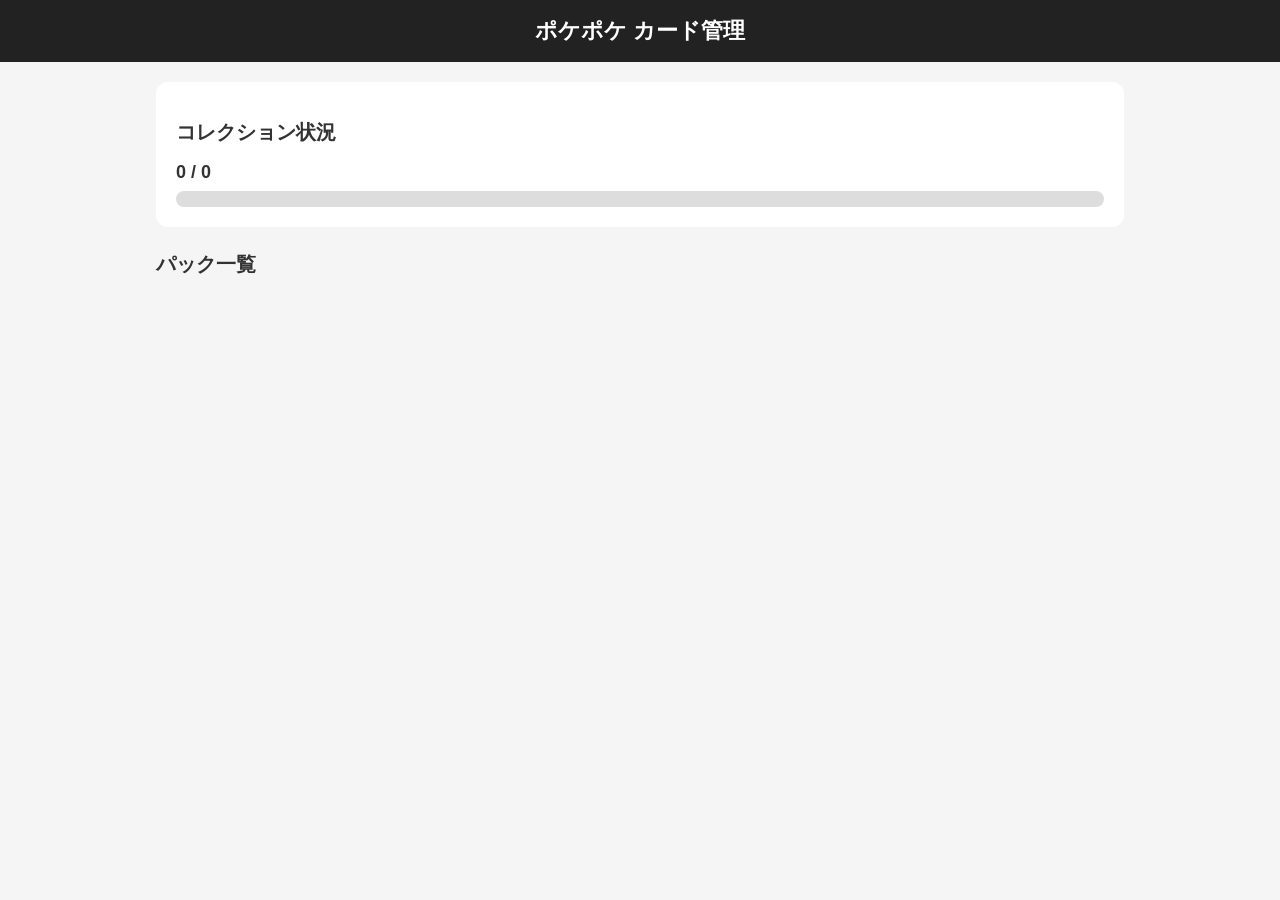
==== pokepoke/index.html @ b98fa0d4 "Add files via upload" ====
<!DOCTYPE html>
<html lang="ja">
<head>
    <meta charset="UTF-8">
    <meta name="viewport" content="width=device-width, initial-scale=1.0">
    <title>ポケポケ カード管理</title>
    <link rel="stylesheet" href="style.css">
</head>

<body>

<header>
    <h1>ポケポケ カード管理</h1>
</header>

<main>

    <section class="summary">
        <h2>コレクション状況</h2>

        <div class="progress-area">
            <div id="progress-text">0 / 0</div>
            <div class="progress-bar">
                <div id="progress"></div>
            </div>
        </div>
    </section>

    <section>
        <h2>パック一覧</h2>

        <div id="pack-list" class="pack-list">
            <!-- JavaScriptで生成 -->
        </div>
    </section>

    <section id="card-section" class="hidden">

        <div class="card-header">
            <button id="back-button">← パック一覧</button>

            <h2 id="selected-pack-name"></h2>

            <div id="pack-progress"></div>
        </div>

        <div class="filter">
            <button class="filter-button active" data-filter="all">
                すべて
            </button>

            <button class="filter-button" data-filter="owned">
                所持
            </button>

            <button class="filter-button" data-filter="missing">
                未所持
            </button>
        </div>

        <div id="card-list" class="card-list">
            <!-- JavaScriptで生成 -->
        </div>

    </section>

</main>

<script src="app.js"></script>

</body>
</html>
---- pokepoke/style.css ----
* {
    box-sizing: border-box;
}

body {
    margin: 0;
    font-family:
        -apple-system,
        BlinkMacSystemFont,
        "Segoe UI",
        "Noto Sans JP",
        sans-serif;

    background: #f5f5f5;
    color: #333;
}

header {
    background: #222;
    color: white;
    padding: 16px;
    text-align: center;
}

header h1 {
    margin: 0;
    font-size: 22px;
}

main {
    max-width: 1000px;
    margin: 20px auto;
    padding: 0 16px;
}

section {
    margin-bottom: 24px;
}

h2 {
    font-size: 20px;
}

/* --------------------
   コレクション状況
-------------------- */

.summary {
    background: white;
    padding: 20px;
    border-radius: 12px;
}

.progress-area {
    margin-top: 15px;
}

#progress-text {
    font-size: 18px;
    font-weight: bold;
    margin-bottom: 8px;
}

.progress-bar {
    width: 100%;
    height: 16px;
    background: #ddd;
    border-radius: 10px;
    overflow: hidden;
}

#progress {
    height: 100%;
    width: 0%;
    background: #4caf50;
    transition: width 0.3s;
}

/* --------------------
   パック一覧
-------------------- */

.pack-list {
    display: grid;
    grid-template-columns: repeat(3, 1fr);
    gap: 16px;
}

.pack {
    background: white;
    padding: 20px;
    border-radius: 12px;
    cursor: pointer;
    transition: 0.2s;
}

.pack:hover {
    transform: translateY(-2px);
    box-shadow: 0 4px 10px rgba(0, 0, 0, 0.1);
}

.pack-name {
    font-size: 18px;
    font-weight: bold;
}

.pack-progress {
    margin-top: 8px;
    color: #666;
}

/* --------------------
   カード一覧
-------------------- */

.card-header {
    background: white;
    padding: 16px;
    border-radius: 12px;
    margin-bottom: 16px;
}

#back-button {
    border: none;
    background: none;
    cursor: pointer;
    font-size: 16px;
    margin-bottom: 10px;
}

#selected-pack-name {
    margin: 5px 0;
}

.filter {
    display: flex;
    gap: 8px;
    margin-bottom: 16px;
}

.filter-button {
    border: none;
    padding: 10px 18px;
    border-radius: 20px;
    background: #ddd;
    cursor: pointer;
}

.filter-button.active {
    background: #333;
    color: white;
}

/* --------------------
   カード
-------------------- */

.card-list {
    display: grid;
    grid-template-columns: repeat(4, 1fr);
    gap: 16px;
}

.card {
    background: white;
    border-radius: 12px;
    padding: 12px;
    text-align: center;
}

.card-image {
    width: 100%;
    aspect-ratio: 0.72;
    object-fit: cover;
    background: #eee;
    border-radius: 8px;
}

.card-name {
    font-weight: bold;
    margin-top: 8px;
}

.card-number {
    color: #888;
    font-size: 13px;
}

.quantity {
    display: flex;
    justify-content: center;
    align-items: center;
    gap: 12px;
    margin-top: 10px;
}

.quantity button {
    width: 32px;
    height: 32px;
    border: none;
    border-radius: 50%;
    background: #ddd;
    font-size: 18px;
    cursor: pointer;
}

.quantity-value {
    min-width: 20px;
    font-weight: bold;
}

/* --------------------
   その他
-------------------- */

.hidden {
    display: none;
}

/* --------------------
   スマホ
-------------------- */

@media (max-width: 700px) {

    main {
        margin: 12px auto;
        padding: 0 10px;
    }

    .pack-list {
        grid-template-columns: repeat(2, 1fr);
        gap: 10px;
    }

    .pack {
        padding: 14px;
    }

    .pack-name {
        font-size: 15px;
    }

    .card-list {
        grid-template-columns: repeat(2, 1fr);
        gap: 10px;
    }

    .card {
        padding: 8px;
    }

    .filter-button {
        flex: 1;
        padding: 10px 5px;
    }
}
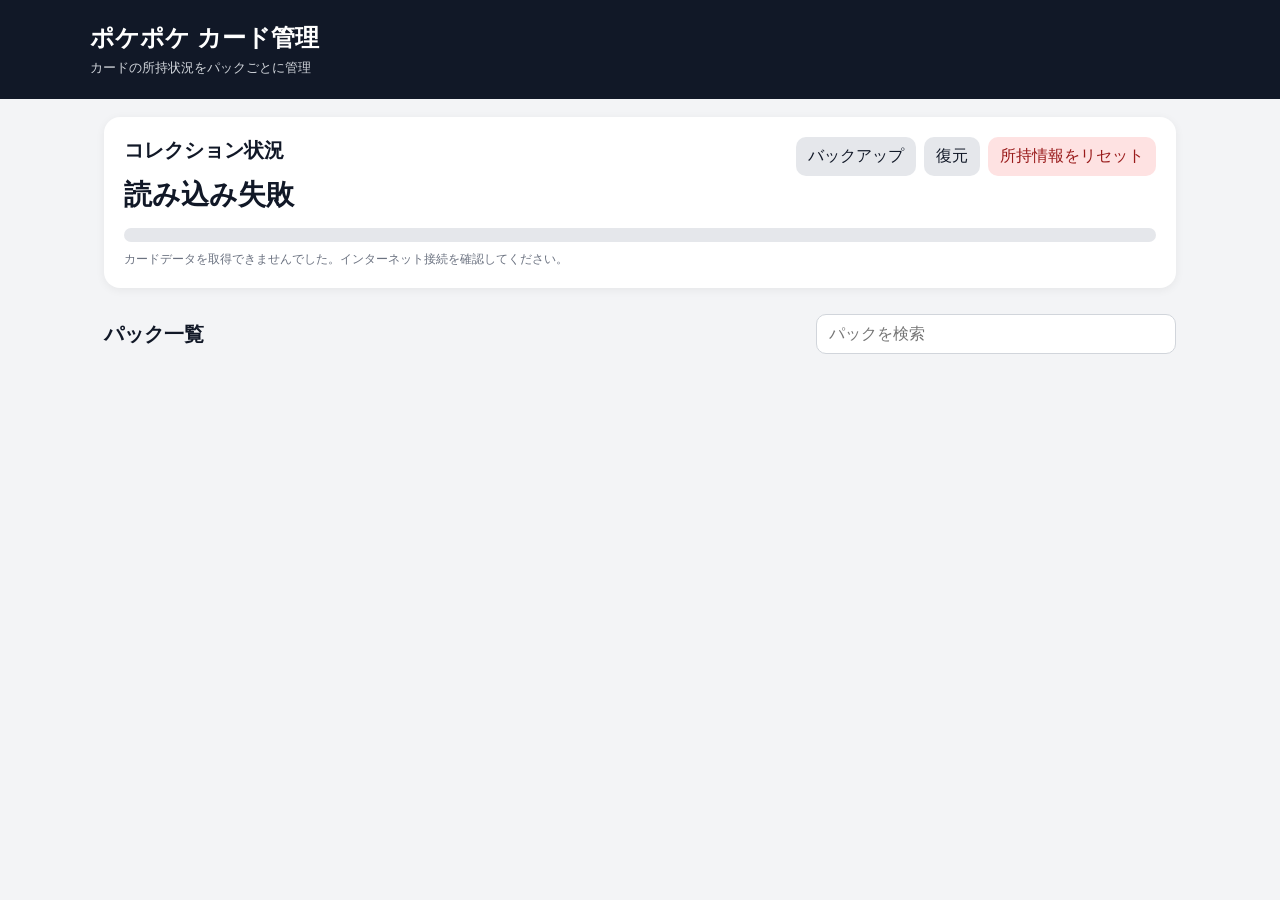
==== commit 4112e742: "Add files via upload" ====
--- a/pokepoke/index.html
+++ b/pokepoke/index.html
@@ -1,72 +1,75 @@
-<!DOCTYPE html>
+<!doctype html>
 <html lang="ja">
 <head>
-    <meta charset="UTF-8">
-    <meta name="viewport" content="width=device-width, initial-scale=1.0">
-    <title>ポケポケ カード管理</title>
-    <link rel="stylesheet" href="style.css">
+  <meta charset="utf-8">
+  <meta name="viewport" content="width=device-width, initial-scale=1, viewport-fit=cover">
+  <meta name="theme-color" content="#111827">
+  <title>ポケポケ カード管理</title>
+  <link rel="stylesheet" href="style.css">
 </head>
-
 <body>
-
-<header>
+<header class="app-header">
+  <div>
     <h1>ポケポケ カード管理</h1>
+    <p>カードの所持状況をパックごとに管理</p>
+  </div>
 </header>
 
-<main>
+<main class="container">
+  <section class="summary-card">
+    <div class="summary-top">
+      <div>
+        <h2>コレクション状況</h2>
+        <div id="total-progress" class="big-number">読み込み中...</div>
+      </div>
+      <div class="summary-actions">
+        <button id="export-button" class="secondary-button">バックアップ</button>
+        <label class="secondary-button file-button">
+          復元
+          <input id="import-file" type="file" accept=".json,application/json">
+        </label>
+        <button id="reset-button" class="danger-button">所持情報をリセット</button>
+      </div>
+    </div>
+    <div class="progress-bar"><div id="total-progress-bar"></div></div>
+    <div id="data-status" class="status">カードデータを読み込んでいます...</div>
+  </section>
 
-    <section class="summary">
-        <h2>コレクション状況</h2>
+  <section id="home-section">
+    <div class="section-title-row">
+      <h2>パック一覧</h2>
+      <input id="search-pack" class="search" type="search" placeholder="パックを検索">
+    </div>
+    <div id="pack-list"></div>
+  </section>
 
-        <div class="progress-area">
-            <div id="progress-text">0 / 0</div>
-            <div class="progress-bar">
-                <div id="progress"></div>
-            </div>
-        </div>
-    </section>
+  <section id="card-section" class="hidden">
+    <button id="back-button" class="back-button">← パック一覧</button>
 
-    <section>
-        <h2>パック一覧</h2>
+    <div class="pack-title-card">
+      <div>
+        <div id="breadcrumb" class="breadcrumb"></div>
+        <h2 id="selected-pack-name"></h2>
+        <div id="pack-progress-text"></div>
+      </div>
+      <div class="progress-bar small"><div id="pack-progress-bar"></div></div>
+    </div>
 
-        <div id="pack-list" class="pack-list">
-            <!-- JavaScriptで生成 -->
-        </div>
-    </section>
+    <div class="toolbar">
+      <input id="search-card" class="search" type="search" placeholder="カード名・番号を検索">
+      <div class="filters">
+        <button class="filter-button active" data-filter="all">すべて</button>
+        <button class="filter-button" data-filter="missing">未所持</button>
+        <button class="filter-button" data-filter="owned">所持</button>
+      </div>
+    </div>
 
-    <section id="card-section" class="hidden">
-
-        <div class="card-header">
-            <button id="back-button">← パック一覧</button>
-
-            <h2 id="selected-pack-name"></h2>
-
-            <div id="pack-progress"></div>
-        </div>
-
-        <div class="filter">
-            <button class="filter-button active" data-filter="all">
-                すべて
-            </button>
-
-            <button class="filter-button" data-filter="owned">
-                所持
-            </button>
-
-            <button class="filter-button" data-filter="missing">
-                未所持
-            </button>
-        </div>
-
-        <div id="card-list" class="card-list">
-            <!-- JavaScriptで生成 -->
-        </div>
-
-    </section>
-
+    <div id="card-list" class="card-list"></div>
+  </section>
 </main>
 
+<div id="toast" class="toast"></div>
+
 <script src="app.js"></script>
-
 </body>
 </html>
--- a/pokepoke/style.css
+++ b/pokepoke/style.css
@@ -1,257 +1,223 @@
-* {
-    box-sizing: border-box;
-}
-
-body {
-    margin: 0;
-    font-family:
-        -apple-system,
-        BlinkMacSystemFont,
-        "Segoe UI",
-        "Noto Sans JP",
-        sans-serif;
-
-    background: #f5f5f5;
-    color: #333;
-}
-
-header {
-    background: #222;
-    color: white;
-    padding: 16px;
-    text-align: center;
-}
-
-header h1 {
-    margin: 0;
-    font-size: 22px;
-}
-
-main {
-    max-width: 1000px;
-    margin: 20px auto;
-    padding: 0 16px;
-}
-
-section {
-    margin-bottom: 24px;
-}
-
-h2 {
-    font-size: 20px;
-}
-
-/* --------------------
-   コレクション状況
--------------------- */
-
-.summary {
-    background: white;
-    padding: 20px;
-    border-radius: 12px;
-}
-
-.progress-area {
-    margin-top: 15px;
-}
-
-#progress-text {
-    font-size: 18px;
-    font-weight: bold;
-    margin-bottom: 8px;
-}
+* { box-sizing: border-box; }
+
+:root {
+  font-family: -apple-system, BlinkMacSystemFont, "Segoe UI", "Noto Sans JP",
+               "Hiragino Kaku Gothic ProN", Meiryo, sans-serif;
+  color: #111827;
+  background: #f3f4f6;
+}
+
+body { margin: 0; background: #f3f4f6; }
+button, input { font: inherit; }
+
+.app-header {
+  background: #111827;
+  color: #fff;
+  padding: 22px 16px;
+}
+.app-header > div { max-width: 1100px; margin: auto; }
+.app-header h1 { margin: 0; font-size: 24px; }
+.app-header p { margin: 5px 0 0; color: #d1d5db; font-size: 13px; }
+
+.container { max-width: 1100px; margin: 18px auto 50px; padding: 0 14px; }
+
+.summary-card, .pack-title-card {
+  background: #fff;
+  border-radius: 16px;
+  padding: 20px;
+  box-shadow: 0 2px 10px rgba(0,0,0,.06);
+}
+
+.summary-top {
+  display: flex;
+  justify-content: space-between;
+  gap: 16px;
+  align-items: flex-start;
+}
+h2 { margin: 0 0 12px; font-size: 20px; }
+.big-number { font-size: 28px; font-weight: 800; }
+
+.summary-actions { display: flex; flex-wrap: wrap; gap: 8px; justify-content: flex-end; }
+
+.secondary-button, .danger-button, .filter-button, .back-button {
+  border: 0;
+  border-radius: 10px;
+  padding: 9px 12px;
+  cursor: pointer;
+  background: #e5e7eb;
+  color: #111827;
+}
+.secondary-button:hover, .filter-button:hover, .back-button:hover { background: #d1d5db; }
+.danger-button { background: #fee2e2; color: #991b1b; }
+.file-button { display: inline-flex; align-items: center; }
+.file-button input { display: none; }
 
 .progress-bar {
-    width: 100%;
-    height: 16px;
-    background: #ddd;
-    border-radius: 10px;
-    overflow: hidden;
-}
-
-#progress {
-    height: 100%;
-    width: 0%;
-    background: #4caf50;
-    transition: width 0.3s;
-}
-
-/* --------------------
-   パック一覧
--------------------- */
-
-.pack-list {
-    display: grid;
-    grid-template-columns: repeat(3, 1fr);
-    gap: 16px;
-}
-
+  height: 14px;
+  background: #e5e7eb;
+  border-radius: 999px;
+  overflow: hidden;
+  margin-top: 14px;
+}
+.progress-bar > div {
+  height: 100%;
+  width: 0;
+  background: #22c55e;
+  transition: width .2s ease;
+}
+.progress-bar.small { height: 10px; width: 100%; max-width: 420px; }
+
+.status { color: #6b7280; margin-top: 9px; font-size: 12px; }
+
+.section-title-row, .toolbar {
+  display: flex;
+  align-items: center;
+  justify-content: space-between;
+  gap: 12px;
+  margin: 26px 0 12px;
+}
+.section-title-row h2 { margin: 0; }
+
+.search {
+  width: min(360px, 100%);
+  border: 1px solid #d1d5db;
+  border-radius: 10px;
+  padding: 10px 12px;
+  background: #fff;
+  outline: none;
+}
+.search:focus { border-color: #6b7280; }
+
+.expansion {
+  margin-bottom: 16px;
+}
+.expansion-header {
+  background: #e5e7eb;
+  padding: 12px 14px;
+  border-radius: 12px;
+  font-weight: 800;
+  display: flex;
+  justify-content: space-between;
+  gap: 10px;
+}
+.expansion-progress { color: #4b5563; font-weight: 600; }
+
+.pack-grid {
+  display: grid;
+  grid-template-columns: repeat(3, minmax(0, 1fr));
+  gap: 12px;
+  margin-top: 10px;
+}
 .pack {
-    background: white;
-    padding: 20px;
-    border-radius: 12px;
-    cursor: pointer;
-    transition: 0.2s;
-}
-
-.pack:hover {
-    transform: translateY(-2px);
-    box-shadow: 0 4px 10px rgba(0, 0, 0, 0.1);
-}
-
-.pack-name {
-    font-size: 18px;
-    font-weight: bold;
-}
-
-.pack-progress {
-    margin-top: 8px;
-    color: #666;
-}
-
-/* --------------------
-   カード一覧
--------------------- */
-
-.card-header {
-    background: white;
-    padding: 16px;
-    border-radius: 12px;
-    margin-bottom: 16px;
-}
-
-#back-button {
-    border: none;
-    background: none;
-    cursor: pointer;
-    font-size: 16px;
-    margin-bottom: 10px;
-}
-
-#selected-pack-name {
-    margin: 5px 0;
-}
-
-.filter {
-    display: flex;
-    gap: 8px;
-    margin-bottom: 16px;
-}
-
-.filter-button {
-    border: none;
-    padding: 10px 18px;
-    border-radius: 20px;
-    background: #ddd;
-    cursor: pointer;
-}
-
-.filter-button.active {
-    background: #333;
-    color: white;
-}
-
-/* --------------------
-   カード
--------------------- */
+  background: #fff;
+  border-radius: 14px;
+  padding: 12px;
+  cursor: pointer;
+  box-shadow: 0 2px 8px rgba(0,0,0,.05);
+  transition: transform .15s, box-shadow .15s;
+}
+.pack:hover { transform: translateY(-2px); box-shadow: 0 6px 16px rgba(0,0,0,.10); }
+.pack-image {
+  width: 100%;
+  aspect-ratio: 16 / 7;
+  object-fit: contain;
+  border-radius: 10px;
+  background: #f9fafb;
+}
+.pack-name { font-weight: 800; margin-top: 8px; }
+.pack-count { color: #6b7280; font-size: 13px; margin-top: 4px; }
+
+.hidden { display: none !important; }
+
+.back-button { margin: 4px 0 12px; }
+.pack-title-card h2 { margin-bottom: 5px; }
+.breadcrumb { color: #6b7280; font-size: 13px; margin-bottom: 3px; }
+#pack-progress-text { color: #4b5563; font-size: 14px; }
+
+.toolbar { flex-wrap: wrap; }
+.filters { display: flex; gap: 7px; }
+.filter-button.active { background: #111827; color: #fff; }
 
 .card-list {
-    display: grid;
-    grid-template-columns: repeat(4, 1fr);
-    gap: 16px;
-}
-
+  display: grid;
+  grid-template-columns: repeat(5, minmax(0, 1fr));
+  gap: 14px;
+}
 .card {
-    background: white;
-    border-radius: 12px;
-    padding: 12px;
-    text-align: center;
-}
-
+  background: #fff;
+  border-radius: 14px;
+  padding: 8px;
+  box-shadow: 0 2px 8px rgba(0,0,0,.06);
+  position: relative;
+}
+.card.missing { opacity: .82; }
 .card-image {
-    width: 100%;
-    aspect-ratio: 0.72;
-    object-fit: cover;
-    background: #eee;
-    border-radius: 8px;
-}
-
-.card-name {
-    font-weight: bold;
-    margin-top: 8px;
-}
-
-.card-number {
-    color: #888;
-    font-size: 13px;
-}
-
-.quantity {
-    display: flex;
-    justify-content: center;
-    align-items: center;
-    gap: 12px;
-    margin-top: 10px;
-}
-
-.quantity button {
-    width: 32px;
-    height: 32px;
-    border: none;
-    border-radius: 50%;
-    background: #ddd;
-    font-size: 18px;
-    cursor: pointer;
-}
-
-.quantity-value {
-    min-width: 20px;
-    font-weight: bold;
-}
-
-/* --------------------
-   その他
--------------------- */
-
-.hidden {
-    display: none;
-}
-
-/* --------------------
-   スマホ
--------------------- */
-
-@media (max-width: 700px) {
-
-    main {
-        margin: 12px auto;
-        padding: 0 10px;
-    }
-
-    .pack-list {
-        grid-template-columns: repeat(2, 1fr);
-        gap: 10px;
-    }
-
-    .pack {
-        padding: 14px;
-    }
-
-    .pack-name {
-        font-size: 15px;
-    }
-
-    .card-list {
-        grid-template-columns: repeat(2, 1fr);
-        gap: 10px;
-    }
-
-    .card {
-        padding: 8px;
-    }
-
-    .filter-button {
-        flex: 1;
-        padding: 10px 5px;
-    }
-}
+  width: 100%;
+  display: block;
+  aspect-ratio: 0.716;
+  object-fit: contain;
+  border-radius: 9px;
+  background: #f3f4f6;
+}
+.card-info { padding: 8px 4px 2px; }
+.card-name { font-weight: 800; line-height: 1.25; }
+.card-meta { color: #6b7280; font-size: 12px; margin-top: 3px; }
+.rarity { font-size: 12px; margin-top: 2px; }
+.quantity-row {
+  display: flex;
+  justify-content: center;
+  align-items: center;
+  gap: 12px;
+  margin-top: 9px;
+}
+.quantity-row button {
+  width: 34px; height: 34px;
+  border: 0; border-radius: 50%;
+  background: #e5e7eb; cursor: pointer;
+  font-size: 19px; line-height: 1;
+}
+.quantity-row button:hover { background: #d1d5db; }
+.quantity { min-width: 22px; text-align: center; font-weight: 800; }
+.owned-badge {
+  position: absolute;
+  top: 12px; right: 12px;
+  background: #22c55e; color: #fff;
+  border-radius: 999px;
+  padding: 3px 7px;
+  font-size: 11px;
+  font-weight: 800;
+}
+.empty { padding: 30px; text-align: center; color: #6b7280; background: #fff; border-radius: 14px; }
+
+.toast {
+  position: fixed;
+  left: 50%;
+  bottom: 20px;
+  transform: translate(-50%, 20px);
+  opacity: 0;
+  background: #111827;
+  color: #fff;
+  padding: 10px 15px;
+  border-radius: 10px;
+  pointer-events: none;
+  transition: .2s;
+  z-index: 10;
+}
+.toast.show { opacity: 1; transform: translate(-50%, 0); }
+
+@media (max-width: 900px) {
+  .pack-grid { grid-template-columns: repeat(2, minmax(0, 1fr)); }
+  .card-list { grid-template-columns: repeat(4, minmax(0, 1fr)); }
+}
+@media (max-width: 650px) {
+  .app-header h1 { font-size: 20px; }
+  .container { margin-top: 10px; }
+  .summary-top, .section-title-row, .toolbar { display: block; }
+  .summary-actions { margin-top: 12px; justify-content: flex-start; }
+  .search { width: 100%; margin-top: 10px; }
+  .pack-grid { grid-template-columns: repeat(2, minmax(0, 1fr)); gap: 8px; }
+  .card-list { grid-template-columns: repeat(2, minmax(0, 1fr)); gap: 9px; }
+  .filters { margin-top: 9px; }
+  .filter-button { flex: 1; }
+  .pack-title-card { padding: 15px; }
+}
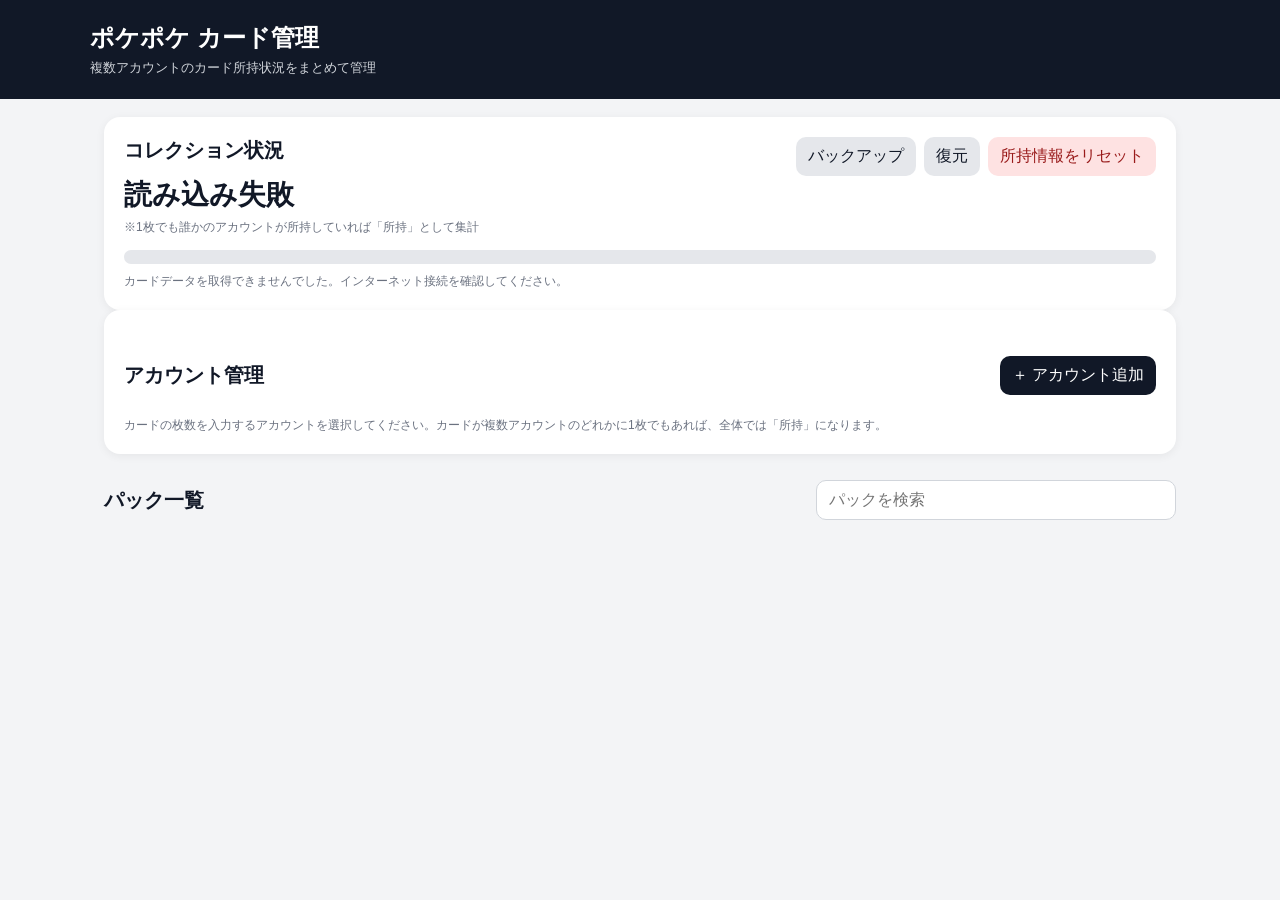
==== commit c1757595: "Add files via upload" ====
--- a/pokepoke/index.html
+++ b/pokepoke/index.html
@@ -11,7 +11,7 @@
 <header class="app-header">
   <div>
     <h1>ポケポケ カード管理</h1>
-    <p>カードの所持状況をパックごとに管理</p>
+    <p>複数アカウントのカード所持状況をまとめて管理</p>
   </div>
 </header>
 
@@ -21,6 +21,7 @@
       <div>
         <h2>コレクション状況</h2>
         <div id="total-progress" class="big-number">読み込み中...</div>
+        <div class="summary-note">※1枚でも誰かのアカウントが所持していれば「所持」として集計</div>
       </div>
       <div class="summary-actions">
         <button id="export-button" class="secondary-button">バックアップ</button>
@@ -33,6 +34,17 @@
     </div>
     <div class="progress-bar"><div id="total-progress-bar"></div></div>
     <div id="data-status" class="status">カードデータを読み込んでいます...</div>
+  </section>
+
+  <section class="account-section">
+    <div class="section-title-row">
+      <h2>アカウント管理</h2>
+      <button id="add-account-button" class="primary-button">＋ アカウント追加</button>
+    </div>
+    <div id="account-list" class="account-list"></div>
+    <div class="account-help">
+      カードの枚数を入力するアカウントを選択してください。カードが複数アカウントのどれかに1枚でもあれば、全体では「所持」になります。
+    </div>
   </section>
 
   <section id="home-section">
@@ -55,6 +67,11 @@
       <div class="progress-bar small"><div id="pack-progress-bar"></div></div>
     </div>
 
+    <div class="selected-account-banner">
+      <span>入力対象アカウント：</span>
+      <strong id="selected-account-name"></strong>
+    </div>
+
     <div class="toolbar">
       <input id="search-card" class="search" type="search" placeholder="カード名・番号を検索">
       <div class="filters">
@@ -68,8 +85,18 @@
   </section>
 </main>
 
+<div id="account-modal" class="modal hidden">
+  <div class="modal-panel">
+    <h2>アカウント追加</h2>
+    <input id="new-account-name" class="modal-input" type="text" maxlength="30" placeholder="例：メイン">
+    <div class="modal-actions">
+      <button id="cancel-account-button" class="secondary-button">キャンセル</button>
+      <button id="save-account-button" class="primary-button">追加</button>
+    </div>
+  </div>
+</div>
+
 <div id="toast" class="toast"></div>
-
 <script src="app.js"></script>
 </body>
 </html>
--- a/pokepoke/style.css
+++ b/pokepoke/style.css
@@ -21,7 +21,7 @@
 
 .container { max-width: 1100px; margin: 18px auto 50px; padding: 0 14px; }
 
-.summary-card, .pack-title-card {
+.summary-card, .account-section, .pack-title-card {
   background: #fff;
   border-radius: 16px;
   padding: 20px;
@@ -36,172 +36,177 @@
 }
 h2 { margin: 0 0 12px; font-size: 20px; }
 .big-number { font-size: 28px; font-weight: 800; }
-
-.summary-actions { display: flex; flex-wrap: wrap; gap: 8px; justify-content: flex-end; }
-
-.secondary-button, .danger-button, .filter-button, .back-button {
-  border: 0;
-  border-radius: 10px;
-  padding: 9px 12px;
-  cursor: pointer;
-  background: #e5e7eb;
-  color: #111827;
-}
+.summary-note { color: #6b7280; font-size: 12px; margin-top: 5px; }
+
+.summary-actions {
+  display: flex; flex-wrap: wrap; gap: 8px; justify-content: flex-end;
+}
+
+.primary-button, .secondary-button, .danger-button, .filter-button, .back-button {
+  border: 0; border-radius: 10px; padding: 9px 12px; cursor: pointer;
+}
+.primary-button { background: #111827; color: #fff; }
+.primary-button:hover { background: #374151; }
+.secondary-button, .filter-button, .back-button { background: #e5e7eb; color: #111827; }
 .secondary-button:hover, .filter-button:hover, .back-button:hover { background: #d1d5db; }
 .danger-button { background: #fee2e2; color: #991b1b; }
 .file-button { display: inline-flex; align-items: center; }
 .file-button input { display: none; }
 
 .progress-bar {
-  height: 14px;
-  background: #e5e7eb;
-  border-radius: 999px;
-  overflow: hidden;
-  margin-top: 14px;
+  height: 14px; background: #e5e7eb; border-radius: 999px;
+  overflow: hidden; margin-top: 14px;
 }
 .progress-bar > div {
-  height: 100%;
-  width: 0;
-  background: #22c55e;
+  height: 100%; width: 0; background: #22c55e;
   transition: width .2s ease;
 }
 .progress-bar.small { height: 10px; width: 100%; max-width: 420px; }
-
 .status { color: #6b7280; margin-top: 9px; font-size: 12px; }
 
-.section-title-row, .toolbar {
-  display: flex;
-  align-items: center;
-  justify-content: space-between;
-  gap: 12px;
-  margin: 26px 0 12px;
+.section-title-row {
+  display: flex; align-items: center; justify-content: space-between;
+  gap: 12px; margin: 26px 0 12px;
 }
 .section-title-row h2 { margin: 0; }
+
+.account-list {
+  display: flex; flex-wrap: wrap; gap: 9px;
+}
+.account-item {
+  display: flex; align-items: center; gap: 5px;
+  background: #f3f4f6; border-radius: 12px; padding: 5px;
+}
+.account-select {
+  border: 0; background: transparent; padding: 8px 10px;
+  border-radius: 9px; cursor: pointer; font-weight: 700;
+}
+.account-item.active { background: #111827; }
+.account-item.active .account-select { color: #fff; }
+.account-rename, .account-delete {
+  border: 0; background: transparent; cursor: pointer;
+  width: 30px; height: 30px; border-radius: 8px;
+}
+.account-item.active .account-rename,
+.account-item.active .account-delete { color: #fff; }
+.account-rename:hover, .account-delete:hover { background: rgba(0,0,0,.08); }
+.account-help { color: #6b7280; font-size: 12px; margin-top: 10px; }
 
 .search {
   width: min(360px, 100%);
-  border: 1px solid #d1d5db;
-  border-radius: 10px;
-  padding: 10px 12px;
-  background: #fff;
-  outline: none;
+  border: 1px solid #d1d5db; border-radius: 10px;
+  padding: 10px 12px; background: #fff; outline: none;
 }
 .search:focus { border-color: #6b7280; }
 
-.expansion {
-  margin-bottom: 16px;
-}
+.expansion { margin-bottom: 16px; }
 .expansion-header {
-  background: #e5e7eb;
-  padding: 12px 14px;
-  border-radius: 12px;
-  font-weight: 800;
-  display: flex;
-  justify-content: space-between;
-  gap: 10px;
+  background: #e5e7eb; padding: 12px 14px; border-radius: 12px;
+  font-weight: 800; display: flex; justify-content: space-between; gap: 10px;
 }
 .expansion-progress { color: #4b5563; font-weight: 600; }
 
 .pack-grid {
-  display: grid;
-  grid-template-columns: repeat(3, minmax(0, 1fr));
-  gap: 12px;
-  margin-top: 10px;
+  display: grid; grid-template-columns: repeat(3, minmax(0, 1fr));
+  gap: 12px; margin-top: 10px;
 }
 .pack {
-  background: #fff;
-  border-radius: 14px;
-  padding: 12px;
-  cursor: pointer;
+  background: #fff; border-radius: 14px; padding: 12px; cursor: pointer;
   box-shadow: 0 2px 8px rgba(0,0,0,.05);
   transition: transform .15s, box-shadow .15s;
 }
 .pack:hover { transform: translateY(-2px); box-shadow: 0 6px 16px rgba(0,0,0,.10); }
 .pack-image {
-  width: 100%;
-  aspect-ratio: 16 / 7;
-  object-fit: contain;
-  border-radius: 10px;
-  background: #f9fafb;
+  width: 100%; aspect-ratio: 16 / 7; object-fit: contain;
+  border-radius: 10px; background: #f9fafb;
 }
 .pack-name { font-weight: 800; margin-top: 8px; }
 .pack-count { color: #6b7280; font-size: 13px; margin-top: 4px; }
 
 .hidden { display: none !important; }
-
 .back-button { margin: 4px 0 12px; }
 .pack-title-card h2 { margin-bottom: 5px; }
 .breadcrumb { color: #6b7280; font-size: 13px; margin-bottom: 3px; }
 #pack-progress-text { color: #4b5563; font-size: 14px; }
 
-.toolbar { flex-wrap: wrap; }
+.selected-account-banner {
+  margin-top: 12px; padding: 11px 14px; background: #eef2ff;
+  border-radius: 10px; color: #3730a3; font-size: 14px;
+}
+.selected-account-banner strong { margin-left: 4px; }
+
+.toolbar {
+  display: flex; align-items: center; justify-content: space-between;
+  gap: 12px; margin: 14px 0 12px; flex-wrap: wrap;
+}
 .filters { display: flex; gap: 7px; }
 .filter-button.active { background: #111827; color: #fff; }
 
 .card-list {
-  display: grid;
-  grid-template-columns: repeat(5, minmax(0, 1fr));
-  gap: 14px;
+  display: grid; grid-template-columns: repeat(5, minmax(0, 1fr)); gap: 14px;
 }
 .card {
-  background: #fff;
-  border-radius: 14px;
-  padding: 8px;
-  box-shadow: 0 2px 8px rgba(0,0,0,.06);
-  position: relative;
+  background: #fff; border-radius: 14px; padding: 8px;
+  box-shadow: 0 2px 8px rgba(0,0,0,.06); position: relative;
 }
 .card.missing { opacity: .82; }
 .card-image {
-  width: 100%;
-  display: block;
-  aspect-ratio: 0.716;
-  object-fit: contain;
-  border-radius: 9px;
-  background: #f3f4f6;
+  width: 100%; display: block; aspect-ratio: 0.716;
+  object-fit: contain; border-radius: 9px; background: #f3f4f6;
 }
 .card-info { padding: 8px 4px 2px; }
 .card-name { font-weight: 800; line-height: 1.25; }
 .card-meta { color: #6b7280; font-size: 12px; margin-top: 3px; }
 .rarity { font-size: 12px; margin-top: 2px; }
+
+.account-quantities {
+  margin-top: 8px; border-top: 1px solid #e5e7eb; padding-top: 7px;
+}
+.account-quantity-row {
+  display: flex; justify-content: space-between; align-items: center;
+  gap: 5px; font-size: 12px; margin: 4px 0;
+}
+.account-quantity-row strong { min-width: 20px; text-align: right; }
+.total-owned {
+  font-size: 12px; color: #374151; margin-top: 7px;
+  padding-top: 6px; border-top: 1px dashed #d1d5db;
+}
 .quantity-row {
-  display: flex;
-  justify-content: center;
-  align-items: center;
-  gap: 12px;
-  margin-top: 9px;
+  display: flex; justify-content: center; align-items: center;
+  gap: 12px; margin-top: 9px;
 }
 .quantity-row button {
-  width: 34px; height: 34px;
-  border: 0; border-radius: 50%;
-  background: #e5e7eb; cursor: pointer;
-  font-size: 19px; line-height: 1;
+  width: 34px; height: 34px; border: 0; border-radius: 50%;
+  background: #e5e7eb; cursor: pointer; font-size: 19px; line-height: 1;
 }
 .quantity-row button:hover { background: #d1d5db; }
 .quantity { min-width: 22px; text-align: center; font-weight: 800; }
 .owned-badge {
-  position: absolute;
-  top: 12px; right: 12px;
-  background: #22c55e; color: #fff;
-  border-radius: 999px;
-  padding: 3px 7px;
-  font-size: 11px;
-  font-weight: 800;
+  position: absolute; top: 12px; right: 12px; background: #22c55e;
+  color: #fff; border-radius: 999px; padding: 3px 7px;
+  font-size: 11px; font-weight: 800; z-index: 1;
 }
 .empty { padding: 30px; text-align: center; color: #6b7280; background: #fff; border-radius: 14px; }
 
+.modal {
+  position: fixed; inset: 0; background: rgba(0,0,0,.45);
+  display: grid; place-items: center; padding: 20px; z-index: 20;
+}
+.modal-panel {
+  width: min(420px, 100%); background: #fff; border-radius: 16px;
+  padding: 20px; box-shadow: 0 12px 40px rgba(0,0,0,.2);
+}
+.modal-input {
+  width: 100%; padding: 11px 12px; border: 1px solid #d1d5db;
+  border-radius: 10px; outline: none;
+}
+.modal-actions { display: flex; justify-content: flex-end; gap: 8px; margin-top: 15px; }
+
 .toast {
-  position: fixed;
-  left: 50%;
-  bottom: 20px;
-  transform: translate(-50%, 20px);
-  opacity: 0;
-  background: #111827;
-  color: #fff;
-  padding: 10px 15px;
-  border-radius: 10px;
-  pointer-events: none;
-  transition: .2s;
-  z-index: 10;
+  position: fixed; left: 50%; bottom: 20px;
+  transform: translate(-50%, 20px); opacity: 0;
+  background: #111827; color: #fff; padding: 10px 15px;
+  border-radius: 10px; pointer-events: none; transition: .2s; z-index: 30;
 }
 .toast.show { opacity: 1; transform: translate(-50%, 0); }
 
@@ -212,12 +217,15 @@
 @media (max-width: 650px) {
   .app-header h1 { font-size: 20px; }
   .container { margin-top: 10px; }
-  .summary-top, .section-title-row, .toolbar { display: block; }
+  .summary-top, .section-title-row { display: block; }
   .summary-actions { margin-top: 12px; justify-content: flex-start; }
   .search { width: 100%; margin-top: 10px; }
   .pack-grid { grid-template-columns: repeat(2, minmax(0, 1fr)); gap: 8px; }
   .card-list { grid-template-columns: repeat(2, minmax(0, 1fr)); gap: 9px; }
+  .toolbar { display: block; }
   .filters { margin-top: 9px; }
   .filter-button { flex: 1; }
   .pack-title-card { padding: 15px; }
-}
+  .account-list { display: grid; grid-template-columns: 1fr 1fr; }
+  .account-item { justify-content: space-between; }
+}
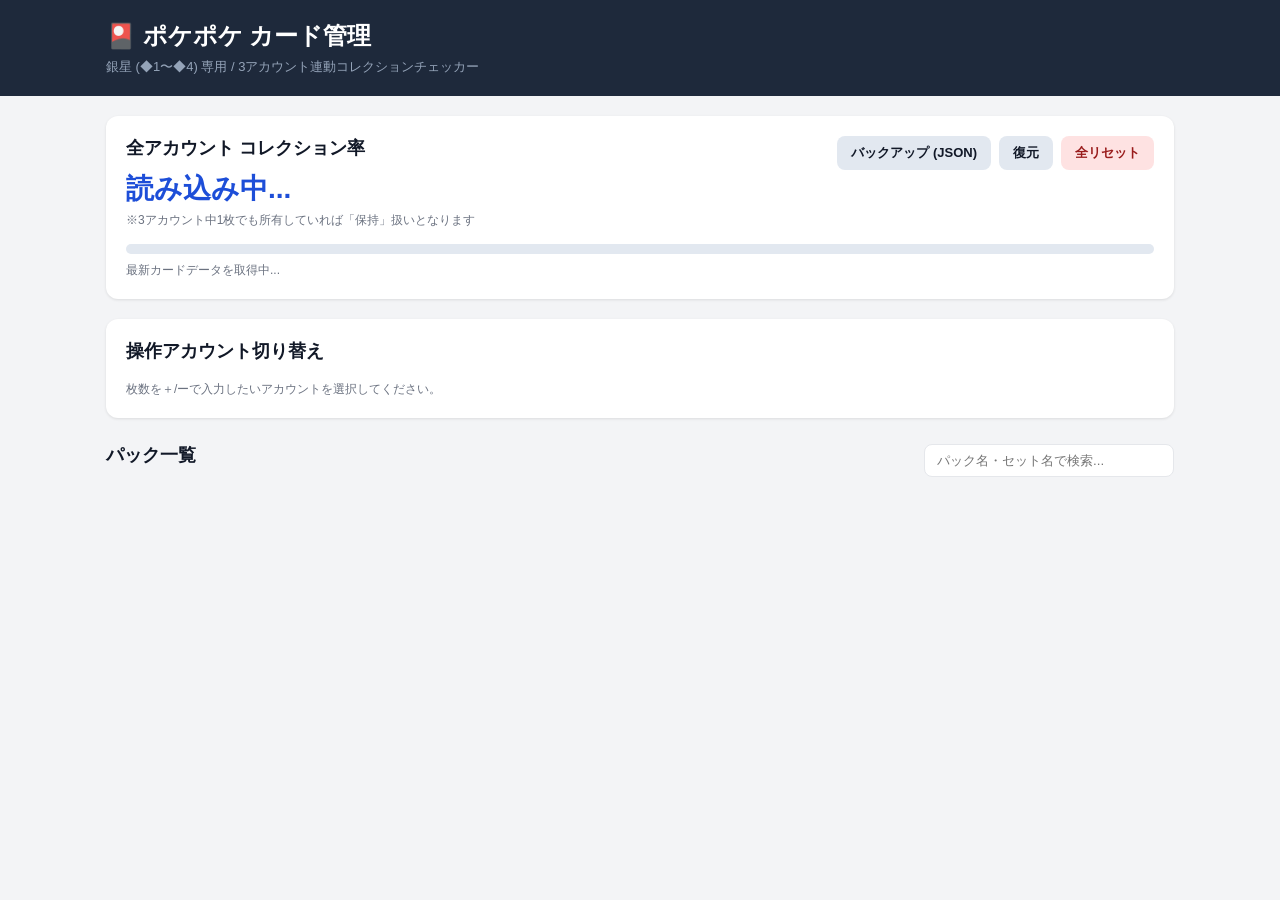
==== commit 66205ff1: "commit" ====
--- a/pokepoke/index.html
+++ b/pokepoke/index.html
@@ -1,102 +1,100 @@
-<!doctype html>
+<!DOCTYPE html>
 <html lang="ja">
 <head>
-  <meta charset="utf-8">
-  <meta name="viewport" content="width=device-width, initial-scale=1, viewport-fit=cover">
-  <meta name="theme-color" content="#111827">
+  <meta charset="UTF-8">
+  <meta name="viewport" content="width=device-width, initial-scale=1.0">
   <title>ポケポケ カード管理</title>
   <link rel="stylesheet" href="style.css">
 </head>
 <body>
-<header class="app-header">
-  <div>
-    <h1>ポケポケ カード管理</h1>
-    <p>複数アカウントのカード所持状況をまとめて管理</p>
-  </div>
-</header>
+  <header class="app-header">
+    <div class="container">
+      <h1>🎴 ポケポケ カード管理</h1>
+      <p>銀星 (◆1〜◆4) 専用 / 3アカウント連動コレクションチェッカー</p>
+    </div>
+  </header>
 
-<main class="container">
-  <section class="summary-card">
-    <div class="summary-top">
-      <div>
-        <h2>コレクション状況</h2>
-        <div id="total-progress" class="big-number">読み込み中...</div>
-        <div class="summary-note">※1枚でも誰かのアカウントが所持していれば「所持」として集計</div>
+  <main class="container">
+    <!-- 全体ステータス・バックアップ -->
+    <section class="card-panel">
+      <div class="summary-header">
+        <div>
+          <h2>全アカウント コレクション率</h2>
+          <div id="total-progress" class="big-number">読み込み中...</div>
+          <p class="sub-text">※3アカウント中1枚でも所有していれば「保持」扱いとなります</p>
+        </div>
+        <div class="button-group">
+          <button id="export-btn" class="btn btn-secondary">バックアップ (JSON)</button>
+          <label class="btn btn-secondary">
+            復元
+            <input id="import-file" type="file" accept=".json" hidden>
+          </label>
+          <button id="reset-btn" class="btn btn-danger">全リセット</button>
+        </div>
       </div>
-      <div class="summary-actions">
-        <button id="export-button" class="secondary-button">バックアップ</button>
-        <label class="secondary-button file-button">
-          復元
-          <input id="import-file" type="file" accept=".json,application/json">
-        </label>
-        <button id="reset-button" class="danger-button">所持情報をリセット</button>
+      <div class="progress-bar"><div id="total-progress-bar"></div></div>
+      <div id="status-message" class="status-message">最新カードデータを取得中...</div>
+    </section>
+
+    <!-- アカウント選択 -->
+    <section class="card-panel">
+      <h2>操作アカウント切り替え</h2>
+      <div id="account-tabs" class="account-tabs"></div>
+      <p class="sub-text">枚数を＋/ーで入力したいアカウントを選択してください。</p>
+    </section>
+
+    <!-- パック一覧ビュー -->
+    <section id="pack-view">
+      <div class="section-header">
+        <h2>パック一覧</h2>
+        <input id="search-pack" class="search-input" type="search" placeholder="パック名・セット名で検索...">
       </div>
-    </div>
-    <div class="progress-bar"><div id="total-progress-bar"></div></div>
-    <div id="data-status" class="status">カードデータを読み込んでいます...</div>
-  </section>
+      <div id="pack-list"></div>
+    </section>
 
-  <section class="account-section">
-    <div class="section-title-row">
-      <h2>アカウント管理</h2>
-      <button id="add-account-button" class="primary-button">＋ アカウント追加</button>
-    </div>
-    <div id="account-list" class="account-list"></div>
-    <div class="account-help">
-      カードの枚数を入力するアカウントを選択してください。カードが複数アカウントのどれかに1枚でもあれば、全体では「所持」になります。
-    </div>
-  </section>
+    <!-- カード一覧ビュー -->
+    <section id="card-view" class="hidden">
+      <button id="back-btn" class="btn btn-secondary">← パック一覧に戻る</button>
+      
+      <div class="card-panel pack-title-panel">
+        <div>
+          <div id="breadcrumb" class="breadcrumb"></div>
+          <h2 id="selected-pack-name"></h2>
+          <div id="pack-progress-text" class="sub-text"></div>
+        </div>
+        <div class="progress-bar small"><div id="pack-progress-bar"></div></div>
+      </div>
 
-  <section id="home-section">
-    <div class="section-title-row">
-      <h2>パック一覧</h2>
-      <input id="search-pack" class="search" type="search" placeholder="パックを検索">
-    </div>
-    <div id="pack-list"></div>
-  </section>
+      <div class="account-banner">
+        現在の入力対象：<strong id="active-account-label"></strong>
+      </div>
 
-  <section id="card-section" class="hidden">
-    <button id="back-button" class="back-button">← パック一覧</button>
+      <!-- フィルター controls -->
+      <div class="toolbar">
+        <input id="search-card" class="search-input" type="search" placeholder="カード名・番号で検索...">
+        
+        <div class="filter-group">
+          <span class="filter-label">状態:</span>
+          <button class="filter-btn active" data-filter="all">すべて</button>
+          <button class="filter-btn" data-filter="missing">未保持</button>
+          <button class="filter-btn" data-filter="owned">保持済</button>
+        </div>
 
-    <div class="pack-title-card">
-      <div>
-        <div id="breadcrumb" class="breadcrumb"></div>
-        <h2 id="selected-pack-name"></h2>
-        <div id="pack-progress-text"></div>
+        <div class="filter-group">
+          <span class="filter-label">レアリティ:</span>
+          <button class="rarity-btn active" data-rarity="all">すべて</button>
+          <button class="rarity-btn" data-rarity="◊">◆1</button>
+          <button class="rarity-btn" data-rarity="◊◊">◆2</button>
+          <button class="rarity-btn" data-rarity="◊◊◊">◆3</button>
+          <button class="rarity-btn" data-rarity="◊◊◊◊">◆4</button>
+        </div>
       </div>
-      <div class="progress-bar small"><div id="pack-progress-bar"></div></div>
-    </div>
 
-    <div class="selected-account-banner">
-      <span>入力対象アカウント：</span>
-      <strong id="selected-account-name"></strong>
-    </div>
+      <div id="card-grid" class="card-grid"></div>
+    </section>
+  </main>
 
-    <div class="toolbar">
-      <input id="search-card" class="search" type="search" placeholder="カード名・番号を検索">
-      <div class="filters">
-        <button class="filter-button active" data-filter="all">すべて</button>
-        <button class="filter-button" data-filter="missing">未所持</button>
-        <button class="filter-button" data-filter="owned">所持</button>
-      </div>
-    </div>
-
-    <div id="card-list" class="card-list"></div>
-  </section>
-</main>
-
-<div id="account-modal" class="modal hidden">
-  <div class="modal-panel">
-    <h2>アカウント追加</h2>
-    <input id="new-account-name" class="modal-input" type="text" maxlength="30" placeholder="例：メイン">
-    <div class="modal-actions">
-      <button id="cancel-account-button" class="secondary-button">キャンセル</button>
-      <button id="save-account-button" class="primary-button">追加</button>
-    </div>
-  </div>
-</div>
-
-<div id="toast" class="toast"></div>
-<script src="app.js"></script>
+  <div id="toast" class="toast"></div>
+  <script src="app.js"></script>
 </body>
 </html>
--- a/pokepoke/style.css
+++ b/pokepoke/style.css
@@ -1,231 +1,268 @@
 * { box-sizing: border-box; }
 
 :root {
-  font-family: -apple-system, BlinkMacSystemFont, "Segoe UI", "Noto Sans JP",
-               "Hiragino Kaku Gothic ProN", Meiryo, sans-serif;
-  color: #111827;
-  background: #f3f4f6;
-}
-
-body { margin: 0; background: #f3f4f6; }
-button, input { font: inherit; }
+  --bg-color: #f3f4f6;
+  --card-bg: #ffffff;
+  --text-main: #111827;
+  --text-sub: #6b7280;
+  --primary: #1d4ed8;
+  --primary-hover: #1e40af;
+  --success: #10b981;
+  --danger: #ef4444;
+  --border: #e5e7eb;
+}
+
+body {
+  margin: 0;
+  font-family: -apple-system, BlinkMacSystemFont, "Segoe UI", Roboto, "Helvetica Neue", Arial, sans-serif;
+  background-color: var(--bg-color);
+  color: var(--text-main);
+  padding-bottom: 60px;
+}
+
+.container {
+  max-width: 1100px;
+  margin: 0 auto;
+  padding: 0 16px;
+}
 
 .app-header {
-  background: #111827;
+  background-color: #1e293b;
   color: #fff;
-  padding: 22px 16px;
-}
-.app-header > div { max-width: 1100px; margin: auto; }
+  padding: 20px 0;
+  margin-bottom: 20px;
+}
 .app-header h1 { margin: 0; font-size: 24px; }
-.app-header p { margin: 5px 0 0; color: #d1d5db; font-size: 13px; }
-
-.container { max-width: 1100px; margin: 18px auto 50px; padding: 0 14px; }
-
-.summary-card, .account-section, .pack-title-card {
-  background: #fff;
-  border-radius: 16px;
+.app-header p { margin: 6px 0 0; color: #94a3b8; font-size: 13px; }
+
+.card-panel {
+  background: var(--card-bg);
+  border-radius: 12px;
   padding: 20px;
-  box-shadow: 0 2px 10px rgba(0,0,0,.06);
-}
-
-.summary-top {
+  margin-bottom: 20px;
+  box-shadow: 0 1px 3px rgba(0,0,0,0.1);
+}
+
+.summary-header {
   display: flex;
   justify-content: space-between;
-  gap: 16px;
   align-items: flex-start;
-}
-h2 { margin: 0 0 12px; font-size: 20px; }
-.big-number { font-size: 28px; font-weight: 800; }
-.summary-note { color: #6b7280; font-size: 12px; margin-top: 5px; }
-
-.summary-actions {
-  display: flex; flex-wrap: wrap; gap: 8px; justify-content: flex-end;
-}
-
-.primary-button, .secondary-button, .danger-button, .filter-button, .back-button {
-  border: 0; border-radius: 10px; padding: 9px 12px; cursor: pointer;
-}
-.primary-button { background: #111827; color: #fff; }
-.primary-button:hover { background: #374151; }
-.secondary-button, .filter-button, .back-button { background: #e5e7eb; color: #111827; }
-.secondary-button:hover, .filter-button:hover, .back-button:hover { background: #d1d5db; }
-.danger-button { background: #fee2e2; color: #991b1b; }
-.file-button { display: inline-flex; align-items: center; }
-.file-button input { display: none; }
+  flex-wrap: wrap;
+  gap: 15px;
+}
+
+h2 { margin: 0 0 10px; font-size: 18px; }
+.big-number { font-size: 28px; font-weight: 800; color: var(--primary); }
+.sub-text { font-size: 12px; color: var(--text-sub); margin: 4px 0 0; }
+
+.button-group { display: flex; gap: 8px; flex-wrap: wrap; }
+
+.btn {
+  padding: 8px 14px;
+  border-radius: 8px;
+  border: none;
+  font-size: 13px;
+  font-weight: 600;
+  cursor: pointer;
+  background: #e2e8f0;
+  color: var(--text-main);
+  transition: background 0.2s;
+}
+.btn:hover { background: #cbd5e1; }
+.btn-primary { background: var(--primary); color: white; }
+.btn-primary:hover { background: var(--primary-hover); }
+.btn-danger { background: #fee2e2; color: #991b1b; }
+.btn-danger:hover { background: #fca5a5; }
 
 .progress-bar {
-  height: 14px; background: #e5e7eb; border-radius: 999px;
-  overflow: hidden; margin-top: 14px;
+  height: 10px;
+  background: #e2e8f0;
+  border-radius: 999px;
+  overflow: hidden;
+  margin-top: 15px;
 }
 .progress-bar > div {
-  height: 100%; width: 0; background: #22c55e;
-  transition: width .2s ease;
-}
-.progress-bar.small { height: 10px; width: 100%; max-width: 420px; }
-.status { color: #6b7280; margin-top: 9px; font-size: 12px; }
-
-.section-title-row {
-  display: flex; align-items: center; justify-content: space-between;
-  gap: 12px; margin: 26px 0 12px;
-}
-.section-title-row h2 { margin: 0; }
-
-.account-list {
-  display: flex; flex-wrap: wrap; gap: 9px;
-}
-.account-item {
-  display: flex; align-items: center; gap: 5px;
-  background: #f3f4f6; border-radius: 12px; padding: 5px;
-}
-.account-select {
-  border: 0; background: transparent; padding: 8px 10px;
-  border-radius: 9px; cursor: pointer; font-weight: 700;
-}
-.account-item.active { background: #111827; }
-.account-item.active .account-select { color: #fff; }
-.account-rename, .account-delete {
-  border: 0; background: transparent; cursor: pointer;
-  width: 30px; height: 30px; border-radius: 8px;
-}
-.account-item.active .account-rename,
-.account-item.active .account-delete { color: #fff; }
-.account-rename:hover, .account-delete:hover { background: rgba(0,0,0,.08); }
-.account-help { color: #6b7280; font-size: 12px; margin-top: 10px; }
-
-.search {
-  width: min(360px, 100%);
-  border: 1px solid #d1d5db; border-radius: 10px;
-  padding: 10px 12px; background: #fff; outline: none;
-}
-.search:focus { border-color: #6b7280; }
-
-.expansion { margin-bottom: 16px; }
-.expansion-header {
-  background: #e5e7eb; padding: 12px 14px; border-radius: 12px;
-  font-weight: 800; display: flex; justify-content: space-between; gap: 10px;
-}
-.expansion-progress { color: #4b5563; font-weight: 600; }
+  height: 100%;
+  width: 0%;
+  background: var(--success);
+  transition: width 0.3s ease;
+}
+.progress-bar.small { max-width: 300px; height: 8px; }
+
+.status-message { font-size: 12px; color: var(--text-sub); margin-top: 8px; }
+
+.account-tabs { display: flex; gap: 10px; margin-bottom: 8px; }
+.account-tab {
+  flex: 1;
+  padding: 10px;
+  text-align: center;
+  background: #f1f5f9;
+  border: 2px solid transparent;
+  border-radius: 8px;
+  font-weight: 700;
+  cursor: pointer;
+}
+.account-tab.active {
+  background: #eff6ff;
+  border-color: var(--primary);
+  color: var(--primary);
+}
+
+.section-header {
+  display: flex;
+  justify-content: space-between;
+  align-items: center;
+  margin: 25px 0 15px;
+}
+
+.search-input {
+  padding: 8px 12px;
+  border: 1px solid var(--border);
+  border-radius: 8px;
+  width: 250px;
+}
+
+.expansion-block { margin-bottom: 25px; }
+.expansion-title {
+  background: #e2e8f0;
+  padding: 10px 14px;
+  border-radius: 8px;
+  font-weight: bold;
+  display: flex;
+  justify-content: space-between;
+  margin-bottom: 10px;
+}
 
 .pack-grid {
-  display: grid; grid-template-columns: repeat(3, minmax(0, 1fr));
-  gap: 12px; margin-top: 10px;
-}
-.pack {
-  background: #fff; border-radius: 14px; padding: 12px; cursor: pointer;
-  box-shadow: 0 2px 8px rgba(0,0,0,.05);
-  transition: transform .15s, box-shadow .15s;
-}
-.pack:hover { transform: translateY(-2px); box-shadow: 0 6px 16px rgba(0,0,0,.10); }
-.pack-image {
-  width: 100%; aspect-ratio: 16 / 7; object-fit: contain;
-  border-radius: 10px; background: #f9fafb;
-}
-.pack-name { font-weight: 800; margin-top: 8px; }
-.pack-count { color: #6b7280; font-size: 13px; margin-top: 4px; }
+  display: grid;
+  grid-template-columns: repeat(auto-fill, minmax(220px, 1fr));
+  gap: 12px;
+}
+.pack-card {
+  background: var(--card-bg);
+  padding: 14px;
+  border-radius: 10px;
+  box-shadow: 0 1px 3px rgba(0,0,0,0.05);
+  cursor: pointer;
+  border: 1px solid var(--border);
+  transition: transform 0.15s, box-shadow 0.15s;
+}
+.pack-card:hover {
+  transform: translateY(-2px);
+  box-shadow: 0 4px 12px rgba(0,0,0,0.1);
+}
+.pack-card-name { font-weight: bold; font-size: 15px; }
+.pack-card-count { font-size: 12px; color: var(--text-sub); margin-top: 4px; }
 
 .hidden { display: none !important; }
-.back-button { margin: 4px 0 12px; }
-.pack-title-card h2 { margin-bottom: 5px; }
-.breadcrumb { color: #6b7280; font-size: 13px; margin-bottom: 3px; }
-#pack-progress-text { color: #4b5563; font-size: 14px; }
-
-.selected-account-banner {
-  margin-top: 12px; padding: 11px 14px; background: #eef2ff;
-  border-radius: 10px; color: #3730a3; font-size: 14px;
-}
-.selected-account-banner strong { margin-left: 4px; }
+.breadcrumb { font-size: 12px; color: var(--text-sub); }
+.account-banner {
+  background: #dbeafe;
+  color: #1e40af;
+  padding: 10px 14px;
+  border-radius: 8px;
+  margin-bottom: 15px;
+  font-size: 14px;
+}
 
 .toolbar {
-  display: flex; align-items: center; justify-content: space-between;
-  gap: 12px; margin: 14px 0 12px; flex-wrap: wrap;
-}
-.filters { display: flex; gap: 7px; }
-.filter-button.active { background: #111827; color: #fff; }
-
-.card-list {
-  display: grid; grid-template-columns: repeat(5, minmax(0, 1fr)); gap: 14px;
-}
-.card {
-  background: #fff; border-radius: 14px; padding: 8px;
-  box-shadow: 0 2px 8px rgba(0,0,0,.06); position: relative;
-}
-.card.missing { opacity: .82; }
-.card-image {
-  width: 100%; display: block; aspect-ratio: 0.716;
-  object-fit: contain; border-radius: 9px; background: #f3f4f6;
-}
-.card-info { padding: 8px 4px 2px; }
-.card-name { font-weight: 800; line-height: 1.25; }
-.card-meta { color: #6b7280; font-size: 12px; margin-top: 3px; }
-.rarity { font-size: 12px; margin-top: 2px; }
-
-.account-quantities {
-  margin-top: 8px; border-top: 1px solid #e5e7eb; padding-top: 7px;
-}
-.account-quantity-row {
-  display: flex; justify-content: space-between; align-items: center;
-  gap: 5px; font-size: 12px; margin: 4px 0;
-}
-.account-quantity-row strong { min-width: 20px; text-align: right; }
-.total-owned {
-  font-size: 12px; color: #374151; margin-top: 7px;
-  padding-top: 6px; border-top: 1px dashed #d1d5db;
-}
-.quantity-row {
-  display: flex; justify-content: center; align-items: center;
-  gap: 12px; margin-top: 9px;
-}
-.quantity-row button {
-  width: 34px; height: 34px; border: 0; border-radius: 50%;
-  background: #e5e7eb; cursor: pointer; font-size: 19px; line-height: 1;
-}
-.quantity-row button:hover { background: #d1d5db; }
-.quantity { min-width: 22px; text-align: center; font-weight: 800; }
+  display: flex;
+  gap: 15px;
+  flex-wrap: wrap;
+  align-items: center;
+  margin-bottom: 15px;
+}
+.filter-group { display: flex; align-items: center; gap: 5px; }
+.filter-label { font-size: 12px; color: var(--text-sub); }
+.filter-btn, .rarity-btn {
+  border: 1px solid var(--border);
+  background: white;
+  padding: 5px 10px;
+  border-radius: 6px;
+  font-size: 12px;
+  cursor: pointer;
+}
+.filter-btn.active, .rarity-btn.active {
+  background: var(--text-main);
+  color: white;
+  border-color: var(--text-main);
+}
+
+.card-grid {
+  display: grid;
+  grid-template-columns: repeat(auto-fill, minmax(180px, 1fr));
+  gap: 14px;
+}
+.card-item {
+  background: var(--card-bg);
+  border-radius: 10px;
+  padding: 10px;
+  border: 1px solid var(--border);
+  position: relative;
+  display: flex;
+  flex-direction: column;
+}
+.card-item.missing { opacity: 0.65; background: #f8fafc; }
+.card-img {
+  width: 100%;
+  aspect-ratio: 0.715;
+  object-fit: contain;
+  border-radius: 6px;
+  background: #e2e8f0;
+}
 .owned-badge {
-  position: absolute; top: 12px; right: 12px; background: #22c55e;
-  color: #fff; border-radius: 999px; padding: 3px 7px;
-  font-size: 11px; font-weight: 800; z-index: 1;
-}
-.empty { padding: 30px; text-align: center; color: #6b7280; background: #fff; border-radius: 14px; }
-
-.modal {
-  position: fixed; inset: 0; background: rgba(0,0,0,.45);
-  display: grid; place-items: center; padding: 20px; z-index: 20;
-}
-.modal-panel {
-  width: min(420px, 100%); background: #fff; border-radius: 16px;
-  padding: 20px; box-shadow: 0 12px 40px rgba(0,0,0,.2);
-}
-.modal-input {
-  width: 100%; padding: 11px 12px; border: 1px solid #d1d5db;
-  border-radius: 10px; outline: none;
-}
-.modal-actions { display: flex; justify-content: flex-end; gap: 8px; margin-top: 15px; }
+  position: absolute;
+  top: 14px;
+  right: 14px;
+  background: var(--success);
+  color: white;
+  font-size: 10px;
+  font-weight: bold;
+  padding: 2px 6px;
+  border-radius: 999px;
+}
+.card-name { font-weight: bold; font-size: 13px; margin: 8px 0 2px; }
+.card-meta { font-size: 11px; color: var(--text-sub); }
+
+.qty-control {
+  display: flex;
+  align-items: center;
+  justify-content: center;
+  gap: 10px;
+  margin: 10px 0;
+}
+.qty-btn {
+  width: 28px;
+  height: 28px;
+  border-radius: 50%;
+  border: none;
+  background: #e2e8f0;
+  font-weight: bold;
+  cursor: pointer;
+}
+.qty-btn:hover { background: #cbd5e1; }
+.qty-num { font-weight: bold; min-width: 16px; text-align: center; }
+
+.accounts-breakdown {
+  border-top: 1px dashed var(--border);
+  padding-top: 6px;
+  font-size: 11px;
+  color: var(--text-sub);
+}
+.account-row { display: flex; justify-content: space-between; margin: 2px 0; }
 
 .toast {
-  position: fixed; left: 50%; bottom: 20px;
-  transform: translate(-50%, 20px); opacity: 0;
-  background: #111827; color: #fff; padding: 10px 15px;
-  border-radius: 10px; pointer-events: none; transition: .2s; z-index: 30;
-}
-.toast.show { opacity: 1; transform: translate(-50%, 0); }
-
-@media (max-width: 900px) {
-  .pack-grid { grid-template-columns: repeat(2, minmax(0, 1fr)); }
-  .card-list { grid-template-columns: repeat(4, minmax(0, 1fr)); }
-}
-@media (max-width: 650px) {
-  .app-header h1 { font-size: 20px; }
-  .container { margin-top: 10px; }
-  .summary-top, .section-title-row { display: block; }
-  .summary-actions { margin-top: 12px; justify-content: flex-start; }
-  .search { width: 100%; margin-top: 10px; }
-  .pack-grid { grid-template-columns: repeat(2, minmax(0, 1fr)); gap: 8px; }
-  .card-list { grid-template-columns: repeat(2, minmax(0, 1fr)); gap: 9px; }
-  .toolbar { display: block; }
-  .filters { margin-top: 9px; }
-  .filter-button { flex: 1; }
-  .pack-title-card { padding: 15px; }
-  .account-list { display: grid; grid-template-columns: 1fr 1fr; }
-  .account-item { justify-content: space-between; }
-}
+  position: fixed;
+  bottom: 20px;
+  left: 50%;
+  transform: translateX(-50%) translateY(100px);
+  background: rgba(0,0,0,0.8);
+  color: white;
+  padding: 10px 20px;
+  border-radius: 20px;
+  font-size: 13px;
+  transition: transform 0.3s ease;
+  pointer-events: none;
+  z-index: 1000;
+}
+.toast.show { transform: translateX(-50%) translateY(0); }
